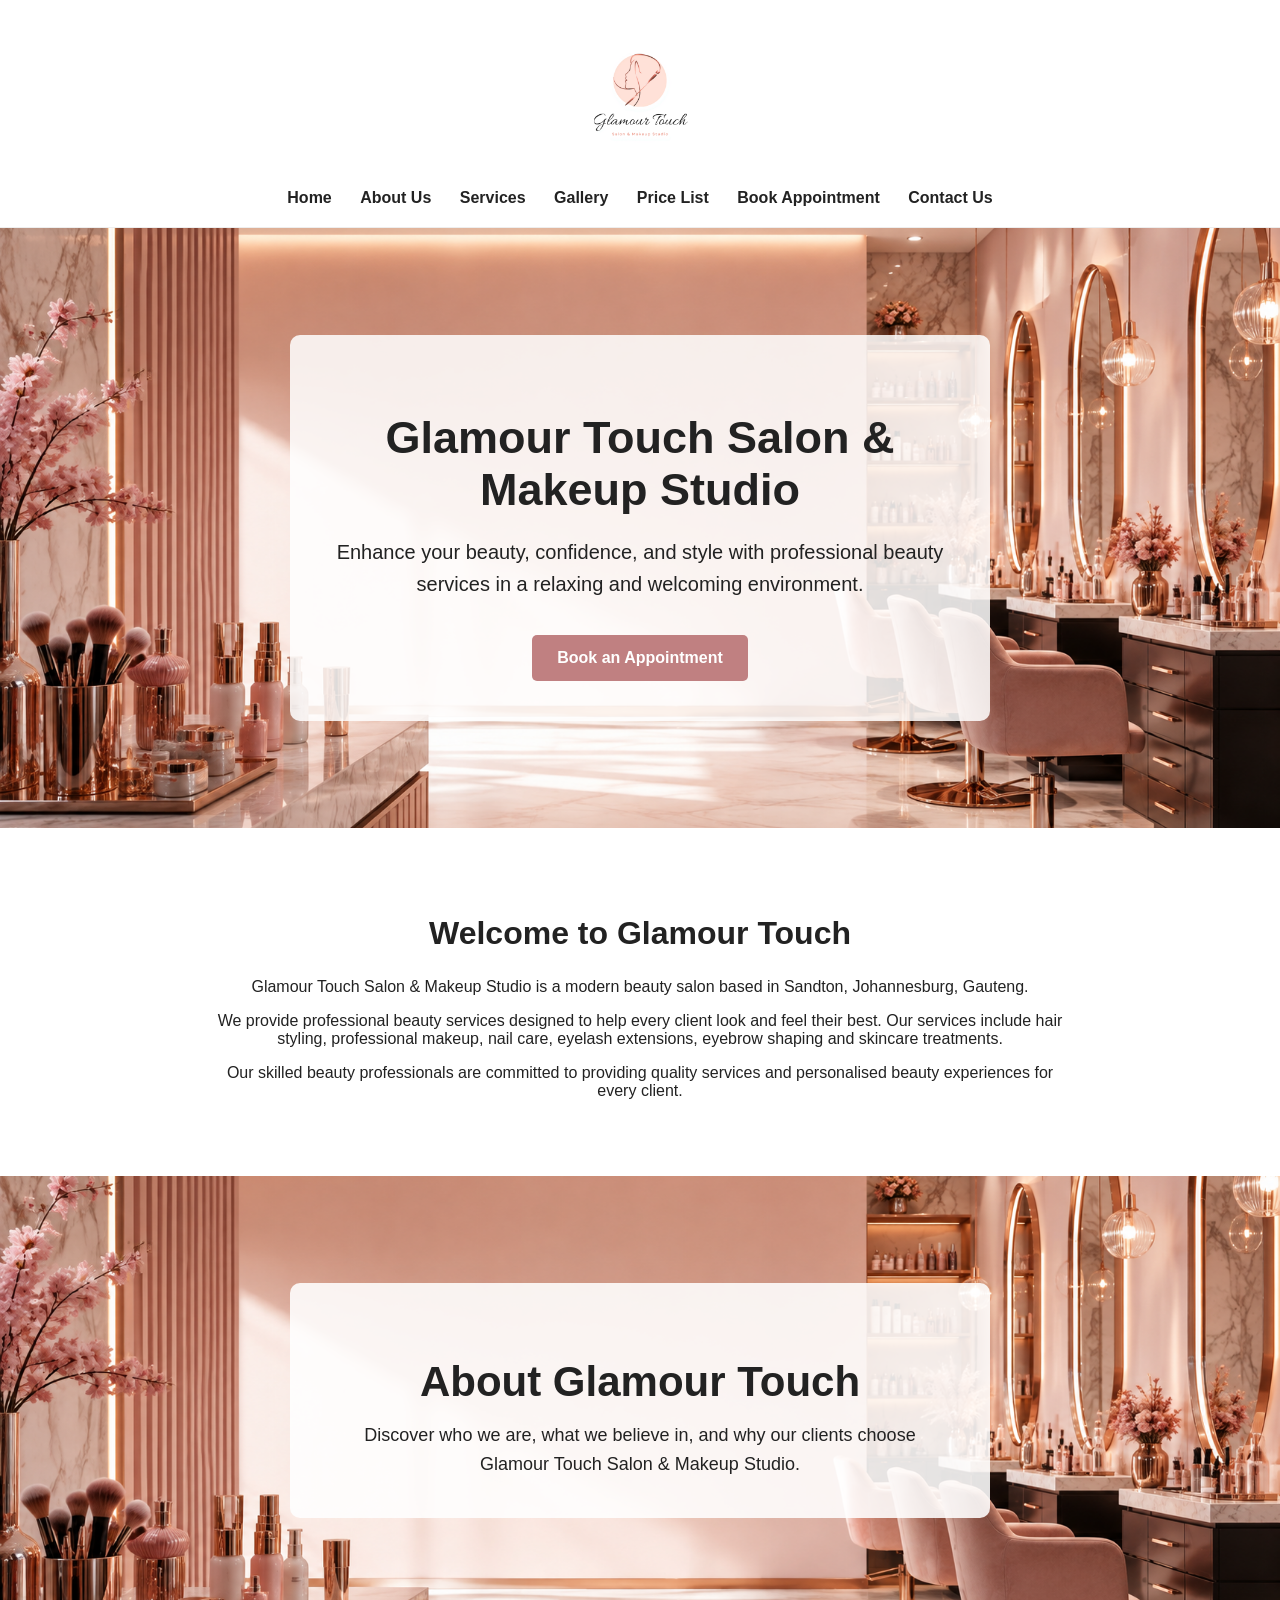
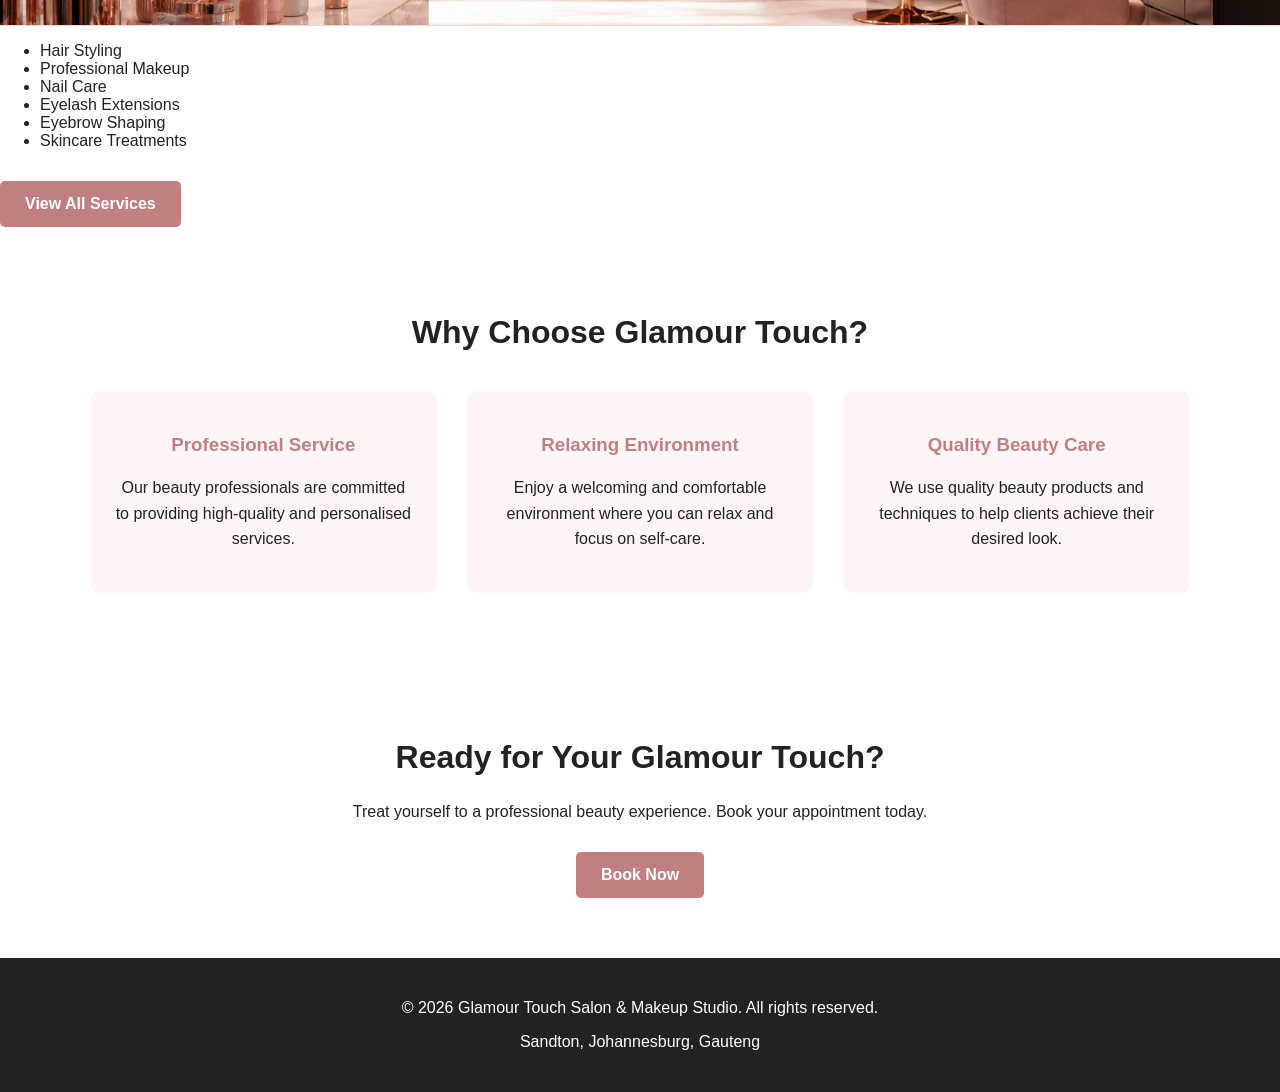
==== index.html @ 0661b8bf "Complete Glamour Touch Salon website Part 2" ====
<!DOCTYPE html>
<html lang="en">

<head>
    <meta charset="UTF-8">

    <meta name="viewport" content="width=device-width, initial-scale=1.0">

    <meta name="description"
        content="Glamour Touch Salon & Makeup Studio offers professional hair, makeup, nail, eyelash, eyebrow and skincare services in Sandton, Johannesburg.">

    <title>Glamour Touch Salon & Makeup Studio</title>

    <!-- Website stylesheet -->
    <link rel="stylesheet" href="css/style.css">
</head>

<body>

    <!-- ================= HEADER ================= -->
    <header>

        <!-- Salon logo -->
        <a href="index.html">
            <img src="images/logo.png"
                 alt="Glamour Touch Salon & Makeup Studio Logo"
                 class="logo">
        </a>

        <!-- Main navigation -->
        <nav>

            <a href="index.html">Home</a>

            <a href="about.html">About Us</a>

            <a href="services.html">Services</a>

            <a href="gallery.html">Gallery</a>

            <a href="prices.html">Price List</a>

            <a href="booking.html">Book Appointment</a>

            <a href="contact.html">Contact Us</a>

        </nav>

    </header>


    <!-- ================= MAIN CONTENT ================= -->

    <main>

        <!-- HERO SECTION -->
        <section class="hero">

            <div class="hero-content">

                <h1>
                    Glamour Touch Salon & Makeup Studio
                </h1>

                <p>
                    Enhance your beauty, confidence, and style with
                    professional beauty services in a relaxing and
                    welcoming environment.
                </p>

                <a href="booking.html" class="button">
                    Book an Appointment
                </a>

            </div>

        </section>


        <!-- WELCOME SECTION -->
        <section class="welcome">

            <h2>Welcome to Glamour Touch</h2>

            <p>
                Glamour Touch Salon & Makeup Studio is a modern beauty
                salon based in Sandton, Johannesburg, Gauteng.
            </p>

            <p>
                We provide professional beauty services designed to
                help every client look and feel their best. Our services
                include hair styling, professional makeup, nail care,
                eyelash extensions, eyebrow shaping and skincare
                treatments.
            </p>

            <p>
                Our skilled beauty professionals are committed to
                providing quality services and personalised beauty
                experiences for every client.
            </p>

        </section>


      <section class="page-header about-hero">

    <div class="about-hero-content">

        <h1>About Glamour Touch</h1>

        <p>
            Discover who we are, what we believe in, and why our clients
            choose Glamour Touch Salon & Makeup Studio.
        </p>

    </div>

</section>

            <ul>

                <li>Hair Styling</li>

                <li>Professional Makeup</li>

                <li>Nail Care</li>

                <li>Eyelash Extensions</li>

                <li>Eyebrow Shaping</li>

                <li>Skincare Treatments</li>

            </ul>

            <a href="services.html" class="button">
                View All Services
            </a>

        </section>


        <!-- WHY CHOOSE US -->
        <section class="why-us">

            <h2>Why Choose Glamour Touch?</h2>

            <div class="why-us-container">

                <article>

                    <h3>Professional Service</h3>

                    <p>
                        Our beauty professionals are committed to
                        providing high-quality and personalised services.
                    </p>

                </article>


                <article>

                    <h3>Relaxing Environment</h3>

                    <p>
                        Enjoy a welcoming and comfortable environment
                        where you can relax and focus on self-care.
                    </p>

                </article>


                <article>

                    <h3>Quality Beauty Care</h3>

                    <p>
                        We use quality beauty products and techniques
                        to help clients achieve their desired look.
                    </p>

                </article>

            </div>

        </section>


        <!-- CALL TO ACTION -->
        <section class="call-to-action">

            <h2>Ready for Your Glamour Touch?</h2>

            <p>
                Treat yourself to a professional beauty experience.
                Book your appointment today.
            </p>

            <a href="booking.html" class="button">
                Book Now
            </a>

        </section>

    </main>


    <!-- ================= FOOTER ================= -->

    <footer>

        <p>
            &copy; 2026 Glamour Touch Salon & Makeup Studio.
            All rights reserved.
        </p>

        <p>
            Sandton, Johannesburg, Gauteng
        </p>

    </footer>


</body>

</html>
---- css/style.css ----
/* ========================================
   GENERAL WEBSITE STYLING
   ======================================== */

* {
    box-sizing: border-box;
}

body {
    margin: 0;
    font-family: Arial, sans-serif;
    color: #222;
    background-color: #ffffff;
}


/* ========================================
   HEADER AND NAVIGATION
   ======================================== */

header {
    background-color: #ffffff;
    padding: 20px;
    text-align: center;
    border-bottom: 1px solid #eeeeee;
}

nav a {
    color: #222222;
    text-decoration: none;
    margin: 0 12px;
    font-weight: bold;
}

nav a:hover {
    color: #f06e97;
}


/* ========================================
   HERO SECTION
   ======================================== */

.hero {
    min-height: 600px;

    /* PNG background image */
    background-image: url("../images/salon-background.png");

    background-size: cover;
    background-position: center;
    background-repeat: no-repeat;

    display: flex;
    justify-content: center;
    align-items: center;

    text-align: center;

    padding: 40px;
}


/* Text area on top of the image */

.hero-content {
    background-color: rgba(255, 255, 255, 0.85);
    padding: 40px;
    max-width: 700px;
    border-radius: 10px;
}

.hero h1 {
    font-size: 45px;
    margin-bottom: 20px;
}

.hero p {
    font-size: 20px;
    line-height: 1.6;
}


/* ========================================
   BUTTONS
   ======================================== */

.button {
    display: inline-block;

    background-color: #c08081;
    color: white;

    padding: 14px 25px;

    text-decoration: none;

    border-radius: 5px;

    margin-top: 15px;

    font-weight: bold;
}

.button:hover {
    background-color: #a96667;
}


/* ========================================
   WELCOME SECTION
   ======================================== */

.welcome {
    padding: 60px 20px;
    text-align: center;
    max-width: 900px;
    margin: auto;
}

.welcome h2 {
    font-size: 32px;
}


/* ========================================
   SERVICES PREVIEW
   ======================================== */

.services-preview {
    padding: 60px 20px;
    text-align: center;
    background-color: #fff5f6;
}

.services-preview h2 {
    font-size: 32px;
}

.services-preview ul {
    list-style: none;
    padding: 0;
}

.services-preview li {
    margin: 10px;
}


/* ========================================
   CALL TO ACTION
   ======================================== */

.call-to-action {
    padding: 60px 20px;
    text-align: center;
}

.call-to-action h2 {
    font-size: 32px;
}


/* ========================================
   FOOTER
   ======================================== */

footer {
    background-color: #222222;
    color: white;
    text-align: center;
    padding: 25px;
}


/* ========================================
   MOBILE RESPONSIVE DESIGN
   ======================================== */

@media (max-width: 768px) {

    nav a {
        display: block;
        margin: 10px;
    }

    .hero {
        min-height: 500px;
    }

    .hero h1 {
        font-size: 32px;
    }

    .hero p {
        font-size: 17px;
    }

}
/* ========================================
   LOGO
   ======================================== */

.logo {
    width: 150px;
    height: auto;
    margin-bottom: 15px;
}


/* ========================================
   WHY CHOOSE US
   ======================================== */

.why-us {
    padding: 60px 20px;
    text-align: center;
    background-color: #ffffff;
}

.why-us h2 {
    font-size: 32px;
    margin-bottom: 40px;
}

.why-us-container {
    display: flex;
    justify-content: center;
    gap: 30px;
    max-width: 1100px;
    margin: 0 auto;
}

.why-us article {
    flex: 1;
    padding: 25px;
    background-color: #fff5f6;
    border-radius: 10px;
}

.why-us article h3 {
    color: #c08081;
}

.why-us article p {
    line-height: 1.6;
}


/* ========================================
   MOBILE DESIGN
   ======================================== */

@media (max-width: 768px) {

    .why-us-container {
        flex-direction: column;
    }

    .why-us article {
        width: 100%;
    }

}
/* ========================================
   ABOUT PAGE
   ======================================== */

/* About page heading */
.page-header {
    background-color: #fff5f6;
    text-align: center;
    padding: 70px 20px;
    border-bottom: 1px solid #f0d4d6;
}

.page-header h1 {
    font-size: 42px;
    margin-bottom: 15px;
    color: #222222;
}

.page-header p {
    font-size: 18px;
    max-width: 700px;
    margin: auto;
    line-height: 1.6;
}


/* About sections */
.about-section {
    max-width: 1000px;
    margin: auto;
    padding: 60px 25px;
}

.about-section h2 {
    text-align: center;
    font-size: 32px;
    margin-bottom: 25px;
    color: #222222;
}

.about-section p {
    font-size: 17px;
    line-height: 1.8;
    margin-bottom: 18px;
}


/* Values list */
.about-section ul {
    max-width: 800px;
    margin: auto;
    padding: 0;
    list-style: none;
}

.about-section li {
    background-color: #fff5f6;
    margin: 15px 0;
    padding: 18px 20px;
    border-left: 4px solid #c08081;
    line-height: 1.6;
}


/* Why Choose Us cards */
.about-cards {
    display: grid;
    grid-template-columns: repeat(2, 1fr);
    gap: 25px;
    margin-top: 30px;
}

.about-cards article {
    background-color: #ffffff;
    padding: 30px;
    border: 1px solid #eeeeee;
    border-radius: 10px;
    box-shadow: 0 4px 12px rgba(0, 0, 0, 0.08);
    text-align: center;
}

.about-cards h3 {
    color: #c08081;
    margin-bottom: 15px;
}

.about-cards p {
    font-size: 16px;
}


/* Professional team */
.team {
    display: grid;
    grid-template-columns: repeat(2, 1fr);
    gap: 25px;
    margin-top: 30px;
}

.team article {
    background-color: #fff5f6;
    padding: 30px;
    border-radius: 10px;
    text-align: center;
}

.team h3 {
    color: #c08081;
    margin-bottom: 15px;
}

.team p {
    font-size: 16px;
}


/* About page mobile design */
@media (max-width: 768px) {

    .page-header h1 {
        font-size: 32px;
    }

    .about-section {
        padding: 45px 20px;
    }

    .about-section h2 {
        font-size: 27px;
    }

    .about-cards,
    .team {
        grid-template-columns: 1fr;
    }

}
/* ========================================
   ABOUT HERO BACKGROUND
   ======================================== */

.about-hero {
    min-height: 450px;

    background-image: url("../images/salon-background.png");
    background-size: cover;
    background-position: center;
    background-repeat: no-repeat;

    display: flex;
    justify-content: center;
    align-items: center;

    text-align: center;
    padding: 40px 20px;
}

.about-hero-content {
    background-color: rgba(255, 255, 255, 0.88);
    padding: 40px;
    max-width: 700px;
    border-radius: 10px;
}

.about-hero-content h1 {
    font-size: 42px;
    margin-bottom: 15px;
}

.about-hero-content p {
    font-size: 18px;
    line-height: 1.6;
}
/* ========================================
   SERVICES PAGE
   ======================================== */

.service-section {
    max-width: 900px;
    margin: 0 auto;
    padding: 50px 25px;
    text-align: center;
}

.service-section:nth-child(even) {
    background-color: #fff5f6;
}

.service-section h2 {
    font-size: 30px;
    color: #c08081;
    margin-bottom: 20px;
}

.service-section p {
    max-width: 700px;
    margin: 0 auto 25px;
    font-size: 17px;
    line-height: 1.7;
}

.service-section ul {
    list-style: none;
    padding: 0;
    margin: 0 auto;
    max-width: 600px;
}

.service-section li {
    padding: 12px;
    margin: 8px 0;
    background-color: #ffffff;
    border: 1px solid #eeeeee;
    border-radius: 5px;
}


/* Services page mobile design */

@media (max-width: 768px) {

    .service-section {
        padding: 40px 20px;
    }

    .service-section h2 {
        font-size: 26px;
    }

}
/* ========================================
   GALLERY PAGE
   ======================================== */

.gallery-section {
    max-width: 1100px;
    margin: 0 auto;
    padding: 50px 25px;
}

.gallery-section h2 {
    text-align: center;
    font-size: 30px;
    color: #c08081;
    margin-bottom: 30px;
}

.gallery-grid {
    display: grid;
    grid-template-columns: repeat(2, 1fr);
    gap: 30px;
}

.gallery-grid figure {
    margin: 0;
    background-color: #ffffff;
    border-radius: 10px;
    overflow: hidden;
    box-shadow: 0 4px 12px rgba(0, 0, 0, 0.08);
}

.gallery-grid img {
    width: 100%;
    height: 300px;
    object-fit: cover;
    display: block;
}

.gallery-grid figcaption {
    text-align: center;
    padding: 15px;
    font-weight: bold;
    color: #333333;
}


/* Gallery mobile design */

@media (max-width: 768px) {

    .gallery-section {
        padding: 40px 20px;
    }

    .gallery-grid {
        grid-template-columns: 1fr;
    }

    .gallery-grid img {
        height: 250px;
    }

}
/* ========================================
   PRICE LIST PAGE
   ======================================== */

.price-section {
    padding: 40px 20px;
    max-width: 900px;
    margin: auto;
}

.price-section h2 {
    text-align: center;
    font-size: 30px;
    margin-bottom: 25px;
}


/* Price table */

.price-section table {
    width: 100%;
    border-collapse: collapse;
    background-color: #ffffff;
}


/* Table headings */

.price-section th {
    background-color: #c08081;
    color: white;
    padding: 15px;
    text-align: left;
}


/* Table cells */

.price-section td {
    padding: 15px;
    border-bottom: 1px solid #eeeeee;
}


/* Price column */

.price-section td:last-child {
    text-align: right;
    font-weight: bold;
}


/* Alternating rows */

.price-section tr:nth-child(even) {
    background-color: #fff5f6;
}


/* Hover effect */

.price-section tr:hover {
    background-color: #fce4e6;
}


/* Mobile price tables */

@media (max-width: 768px) {

    .price-section {
        padding: 30px 15px;
    }

    .price-section h2 {
        font-size: 25px;
    }

    .price-section th,
    .price-section td {
        padding: 12px 10px;
        font-size: 15px;
    }

}
/* ========================================
   BOOKING PAGE
   ======================================== */

.booking-section {
    max-width: 800px;
    margin: 20px auto 60px;
    padding: 40px;
    background-color: #fff5f6;
    border-radius: 12px;
}


/* Form labels */

.booking-section label {
    display: block;
    margin-top: 20px;
    margin-bottom: 8px;
    font-weight: bold;
}


/* Text inputs, dropdown and textarea */

.booking-section input,
.booking-section select,
.booking-section textarea {
    width: 100%;
    padding: 14px;
    border: 1px solid #dddddd;
    border-radius: 5px;
    font-family: Arial, sans-serif;
    font-size: 16px;
}


/* Input focus */

.booking-section input:focus,
.booking-section select:focus,
.booking-section textarea:focus {
    outline: none;
    border-color: #c08081;
}


/* Textarea */

.booking-section textarea {
    resize: vertical;
}


/* Submit button */

.booking-section .button {
    border: none;
    cursor: pointer;
    font-size: 16px;
    margin-top: 25px;
}
/* ========================================
   CONTACT PAGE
   ======================================== */

.contact-info {
    max-width: 900px;
    margin: auto;
    padding: 40px 20px;
    text-align: center;
}

.contact-info h2 {
    font-size: 32px;
    margin-bottom: 25px;
}

.contact-info h3 {
    margin-top: 30px;
}


/* ========================================
   LOCATIONS
   ======================================== */

.locations {
    padding: 50px 20px;
    background-color: #fff5f6;
    text-align: center;
}

.locations h2 {
    font-size: 32px;
    margin-bottom: 35px;
}

.location {
    max-width: 900px;
    margin: 0 auto 50px;
    background-color: white;
    padding: 25px;
    border-radius: 12px;
}

.location h3 {
    font-size: 25px;
}

.location iframe {
    margin-top: 15px;
    border-radius: 10px;
}


/* ========================================
   CONTACT FORM
   ======================================== */

.contact-form-section {
    max-width: 800px;
    margin: auto;
    padding: 60px 20px;
}

.contact-form-section h2 {
    text-align: center;
    font-size: 32px;
    margin-bottom: 30px;
}

.contact-form-section label {
    display: block;
    margin-top: 20px;
    margin-bottom: 8px;
    font-weight: bold;
}

.contact-form-section input,
.contact-form-section textarea {
    width: 100%;
    padding: 14px;
    border: 1px solid #dddddd;
    border-radius: 5px;
    font-family: Arial, sans-serif;
    font-size: 16px;
}

.contact-form-section input:focus,
.contact-form-section textarea:focus {
    outline: none;
    border-color: #c08081;
}

.contact-form-section textarea {
    resize: vertical;
}

.contact-form-section .button {
    border: none;
    cursor: pointer;
    font-size: 16px;
    margin-top: 25px;
}


/* ========================================
   SOCIAL MEDIA
   ======================================== */

.social-media {
    padding: 50px 20px;
    text-align: center;
    background-color: #fff5f6;
}

.social-media h2 {
    font-size: 30px;
}

.social-media a {
    color: #c08081;
    font-weight: bold;
    text-decoration: none;
    margin: 0 8px;
}

.social-media a:hover {
    text-decoration: underline;
}


/* ========================================
   MOBILE CONTACT PAGE
   ======================================== */

@media (max-width: 768px) {

    .location {
        padding: 15px;
    }

    .location iframe {
        height: 250px;
    }

}
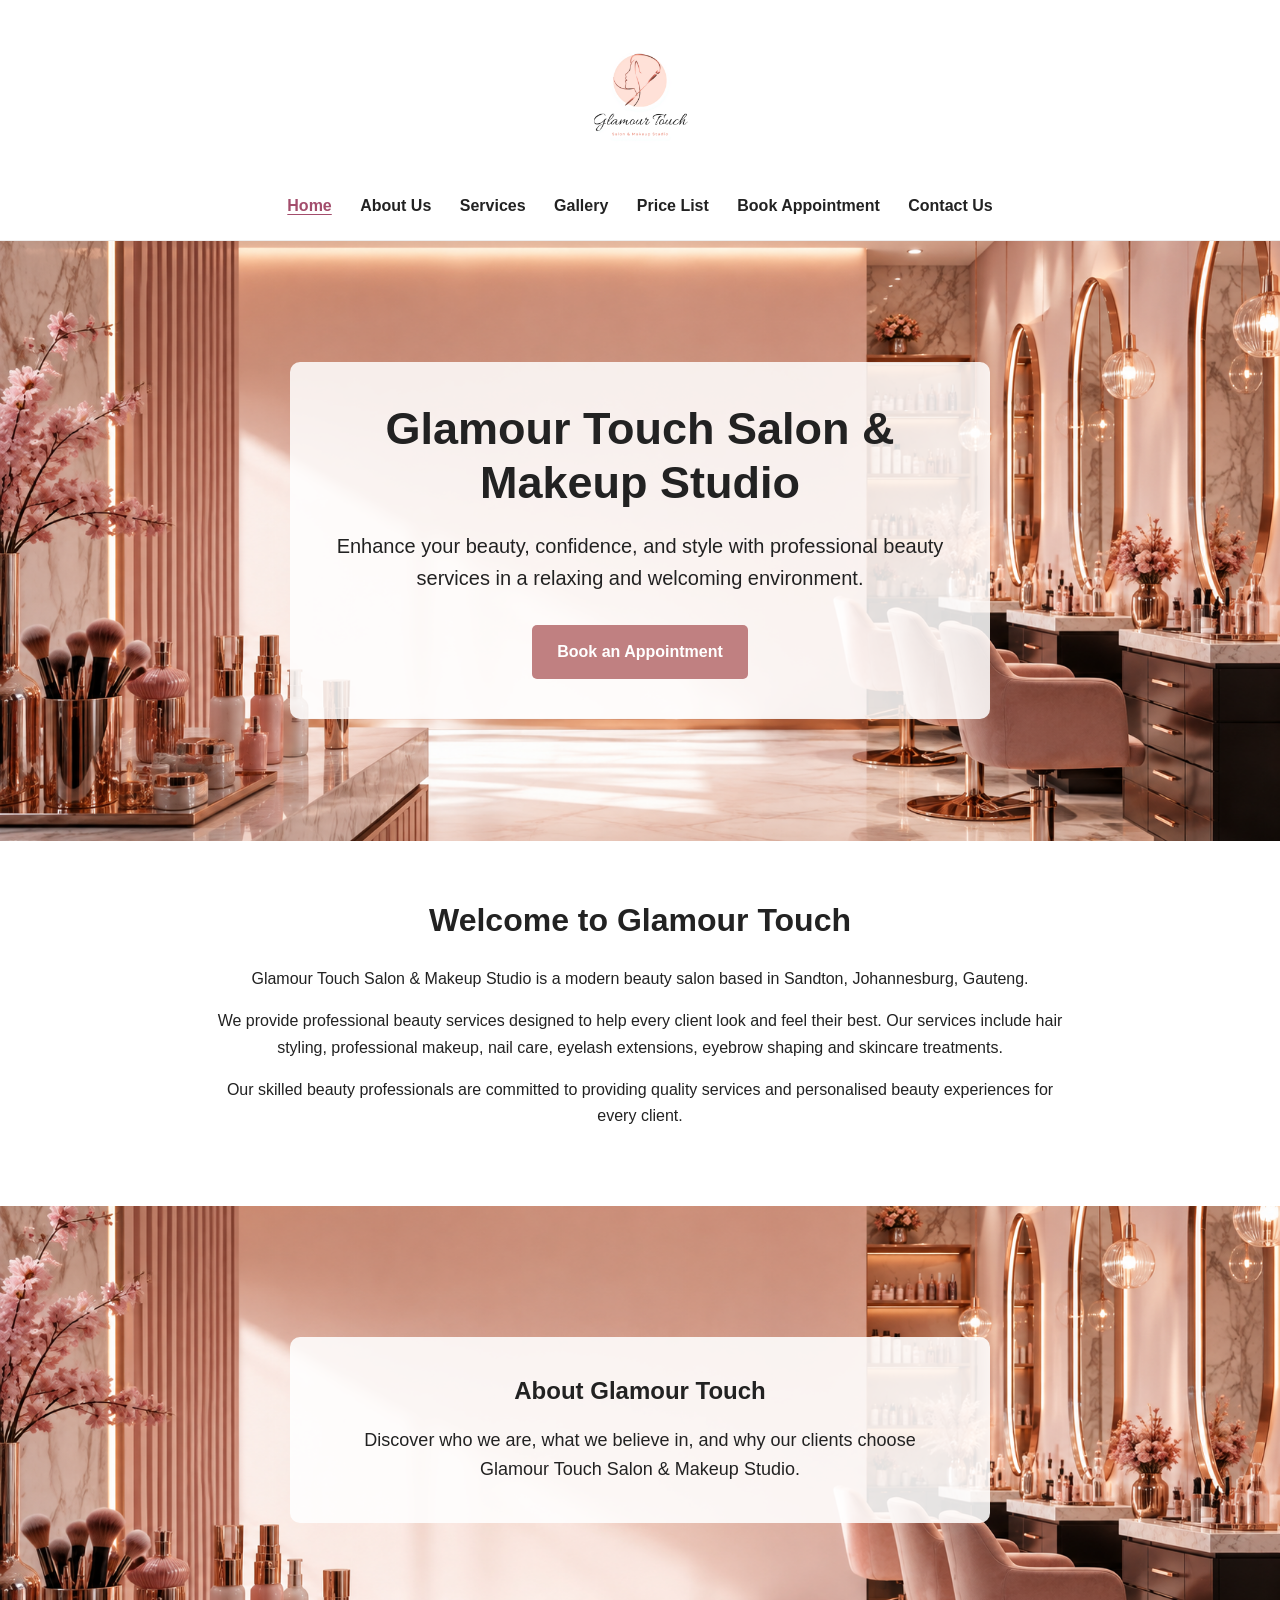
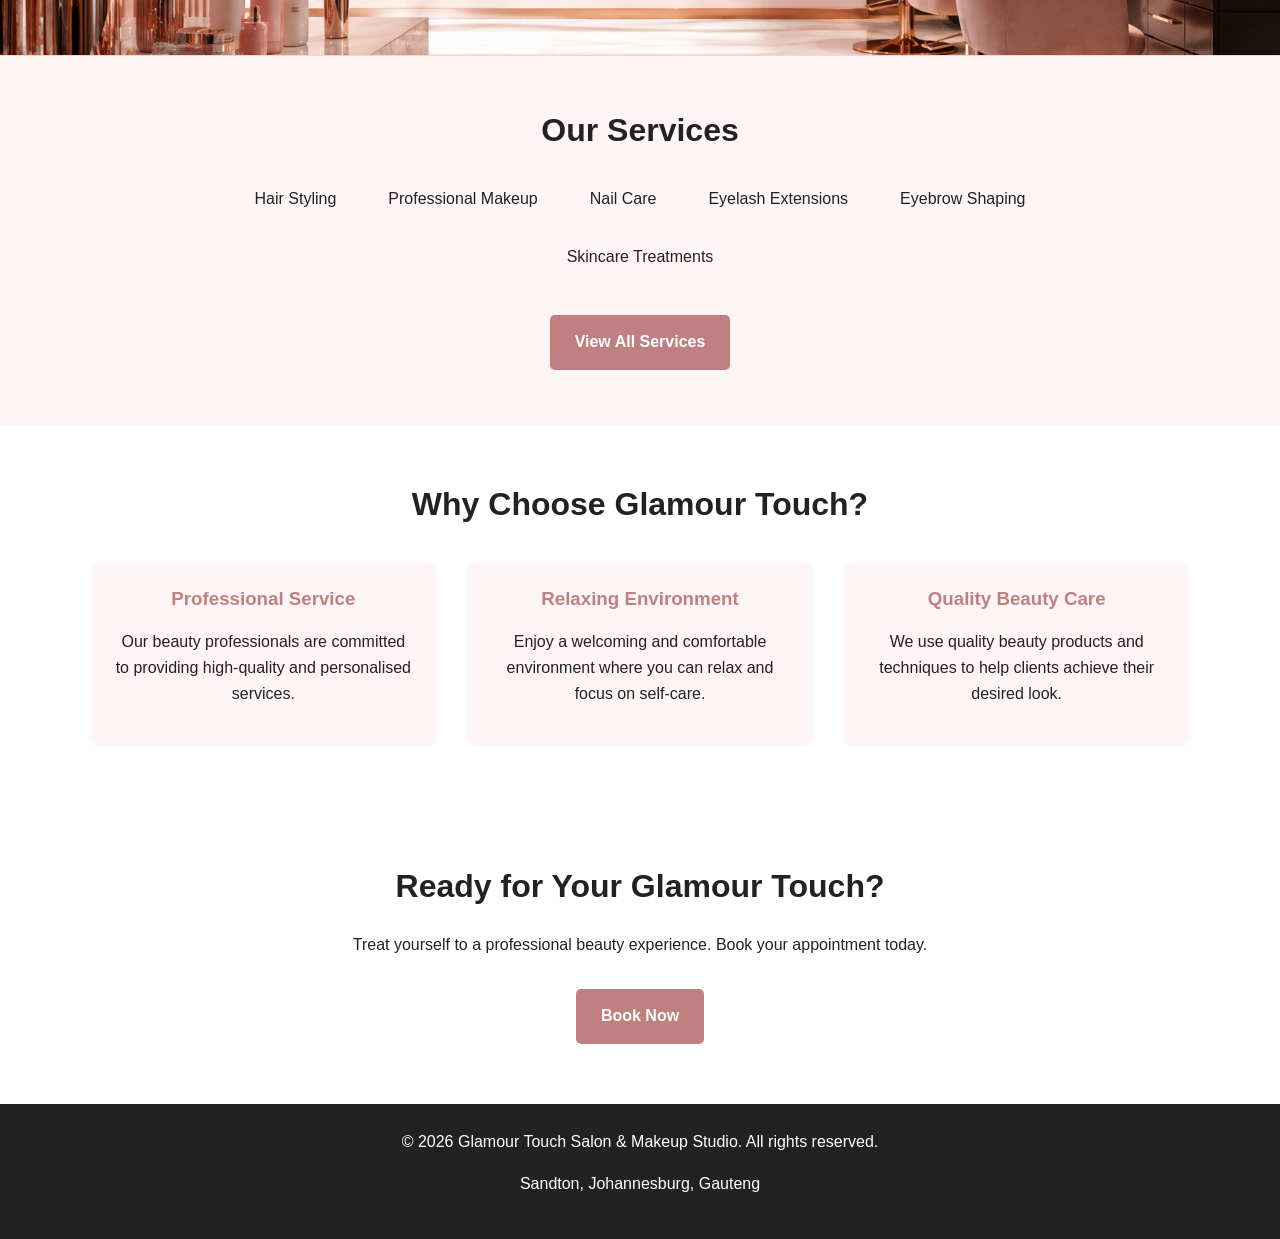
==== commit 2cb8d7e6: "Updated website based on Part 2 feedback" ====
--- a/index.html
+++ b/index.html
@@ -21,16 +21,17 @@
     <header>
 
         <!-- Salon logo -->
-        <a href="index.html">
+        <a href="index.html" aria-current="page">
             <img src="images/logo.png"
                  alt="Glamour Touch Salon & Makeup Studio Logo"
                  class="logo">
         </a>
 
         <!-- Main navigation -->
-        <nav>
-
-            <a href="index.html">Home</a>
+        <button class="menu-toggle" type="button" aria-label="Open navigation" aria-expanded="false" aria-controls="main-navigation">☰ Menu</button>
+        <nav id="main-navigation">
+
+            <a href="index.html" aria-current="page">Home</a>
 
             <a href="about.html">About Us</a>
 
@@ -108,7 +109,7 @@
 
     <div class="about-hero-content">
 
-        <h1>About Glamour Touch</h1>
+        <h2>About Glamour Touch</h2>
 
         <p>
             Discover who we are, what we believe in, and why our clients
@@ -119,6 +120,9 @@
 
 </section>
 
+        <!-- Services preview -->
+        <section class="services-preview">
+            <h2>Our Services</h2>
             <ul>
 
                 <li>Hair Styling</li>
@@ -224,6 +228,7 @@
     </footer>
 
 
+    <script src="js/script.js" defer></script>
 </body>
 
 </html>
--- a/css/style.css
+++ b/css/style.css
@@ -847,4 +847,39 @@
         height: 250px;
     }
 
-}+}
+/* Part 2 feedback improvements */
+@import url('https://fonts.googleapis.com/css2?family=DM+Sans:wght@400;500;600;700&display=swap');
+body { font-family: 'DM Sans', Arial, sans-serif; line-height: 1.65; }
+h1,h2,h3 { line-height: 1.2; margin-top: 0; }
+p { margin: 0 0 1rem; }
+a { text-underline-offset: 3px; }
+.page-heading { background-color: #fff5f6; text-align: center; padding: 70px 20px; border-bottom: 1px solid #f0d4d6; }
+.page-heading h1 { font-size: clamp(2rem, 4vw, 42px); margin-bottom: 15px; }
+.page-heading p { font-size: 18px; line-height: 1.6; max-width: 700px; margin: auto; }
+nav a[aria-current="page"] { color: #a34d6c; text-decoration: underline; }
+:focus-visible { outline: 3px solid #a34d6c; outline-offset: 3px; }
+.button:active, button:active { transform: scale(.98); }
+.gallery-grid figure, .why-us article { transition: transform .2s ease, box-shadow .2s ease; }
+.gallery-grid figure:hover, .why-us article:hover { transform: translateY(-4px); box-shadow: 0 8px 22px #00000017; }
+.menu-toggle { display:none; background:#c08081; color:white; border:0; padding:12px 18px; border-radius:5px; font:inherit; cursor:pointer; }
+.services-preview { padding: 55px 20px; text-align:center; }
+.services-preview ul { display:flex; justify-content:center; gap:12px 32px; flex-wrap:wrap; list-style:none; padding:0; max-width:900px; margin:20px auto; }
+.form-feedback { margin-top:15px; font-weight:600; }
+iframe { max-width:100%; }
+.price-section { overflow-x:auto; }
+table { max-width:100%; }
+@media(max-width:1024px) { header { padding:15px; } nav a { margin:0 6px; } .hero { min-height:450px; } .hero h1 { font-size:clamp(1.8rem,4vw,2.8rem); } }
+@media(max-width:768px) {
+ .menu-toggle { display:inline-block; margin:12px auto; }
+ header nav { display:none; flex-direction:column; background:#fff5f6; border:1px solid #f0d4d6; border-radius:8px; padding:8px; }
+ header nav.is-open { display:flex; }
+ header nav a { display:block; margin:0; padding:13px; border-bottom:1px solid #f0d4d6; }
+ header nav a:last-child { border-bottom:0; }
+ header img.logo, header img[width="180"] { max-width:140px; height:auto; }
+ .hero { min-height:350px; padding:20px; } .hero-content { padding:22px; }
+ .hero h1 { font-size:clamp(1.6rem,6vw,2.3rem); overflow-wrap:anywhere; }
+ .page-heading { padding:40px 16px; } .page-heading p { font-size:16px; }
+ table { min-width:420px; }
+}
+@media(prefers-reduced-motion:reduce) { *, *::before, *::after { transition:none !important; scroll-behavior:auto !important; } }
